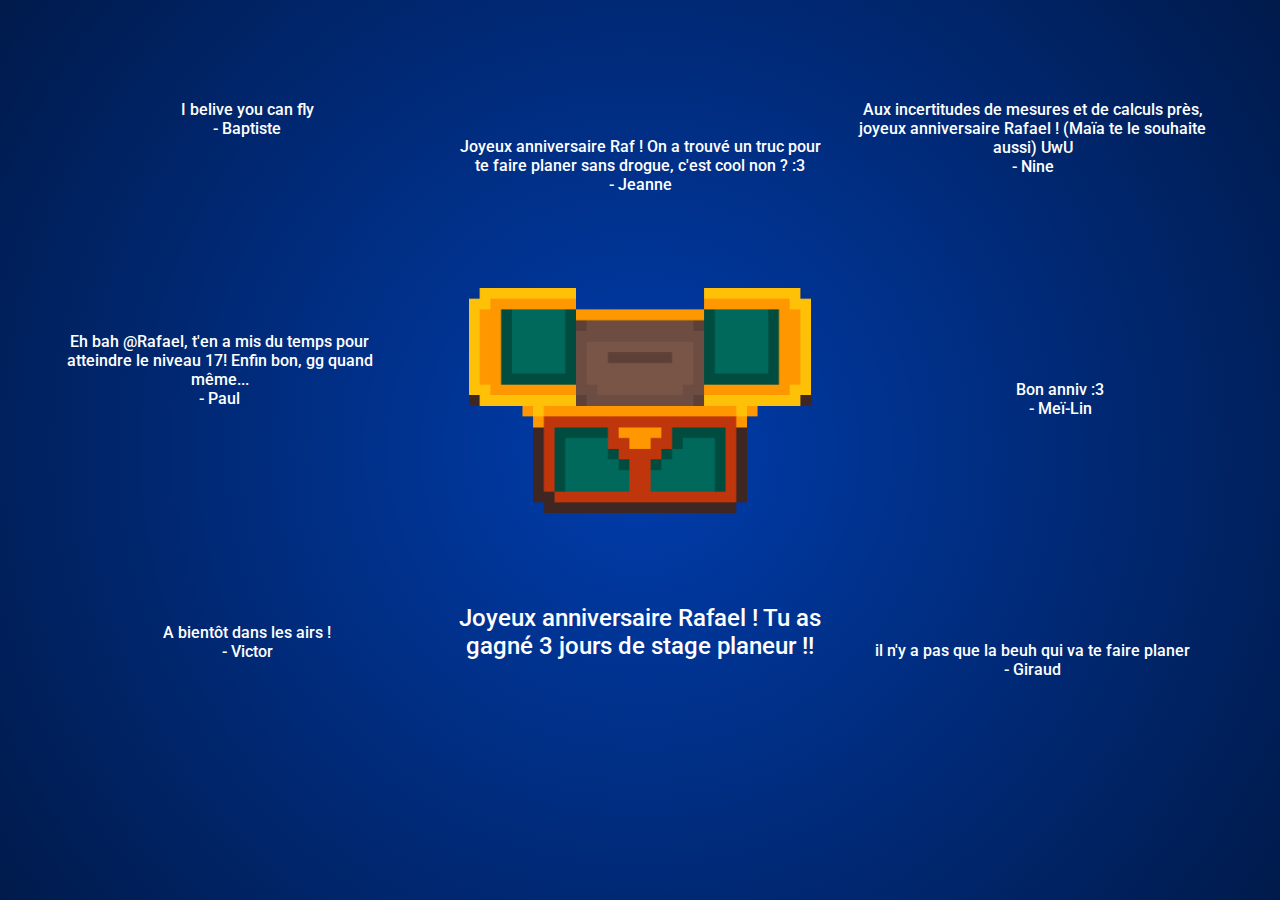
==== gift.html @ 80da7324 "Main - End of the first version" ====
<!DOCTYPE html>
<html>
	<head>
		<title>Click Me</title>
		<link href="main.css"rel="stylesheet" type="text/css">
	</head>
	<body>
		<div class="main">
			<div class="content">
				<div id="baptiste"><p>I belive you can fly<br>- Baptiste</p></div>
				<div id="jeanne"><p>Joyeux anniversaire Raf ! On a trouvé un truc pour te faire planer sans drogue, c'est cool non ? :3<br>- Jeanne</p></div>
				<div id="nine"><p>Aux incertitudes de mesures et de calculs près, joyeux anniversaire Rafael ! (Maïa te le souhaite aussi) UwU<br>- Nine</p></div>
				<div id="paul"><p>Eh bah @Rafael, t'en a mis du temps pour atteindre le niveau 17! Enfin bon, gg quand même...<br>- Paul</p></div>
				<div id="meilin"><p>Bon anniv :3<br>- Meï-Lin</p></div>
				<div id="victor"><p>A bientôt dans les airs !<br>- Victor</p></div>
				<div id="giraud"><p>il n'y a pas que la beuh qui va te faire planer<br>- Giraud</p></div>
				<div class="image">
					<img src="coffre-open.png">
				</div>
				<div class="undertext">
					<p>Joyeux anniversaire Rafael ! Tu as gagné 3 jours de stage planeur !!</p>
				</div>
			</div>
		</div>
	</body>	
</html>
---- main.css ----
@import url('https://fonts.googleapis.com/css2?family=Roboto:ital,wght@0,100;0,300;0,400;0,500;0,700;0,900;1,300&display=swap');

* {
	font-weight: 300;
	margin: 0;
	padding: 0;
	text-decoration: none;
	border: none;
	color: white;
	
	font-family: 'Roboto';
	font-weight: 500;
}

body {
	background: radial-gradient(circle, #003dad, #001a4b);
}

.main {
	padding: 5vh 5vw;
	width: 90vw;
	height: 90vh;
}

.content {
	position: relative;
	width: auto;
	height: 90vh;
	display: grid;
}

.content {
	display: grid;
	grid-template-columns: repeat(3, 1fr);
	grid-gap: 2vh 2vw;
	grid-auto-rows: 25vh;

	text-align: center;
}

.image {
	grid-column: 2;
	grid-row: 2;
}

img {
	max-width: 100%;
	height: 100%;
}

.undertext {
	grid-column: 2;
	grid-row: 3;
	
	font-weight: 700;
	font-size: x-large;
}

p {
	margin-top: 25% ;
}

.undertext p {
	margin-top: 20%;
}

#baptiste p, #nine p{
	margin-top: 15%;
}

#meilin p {
	margin-left: 15%;
}

#paul p {
	margin-top: 12%;
	margin-right: 15%;
}

#giraud p {
	margin-top: 30%;
}
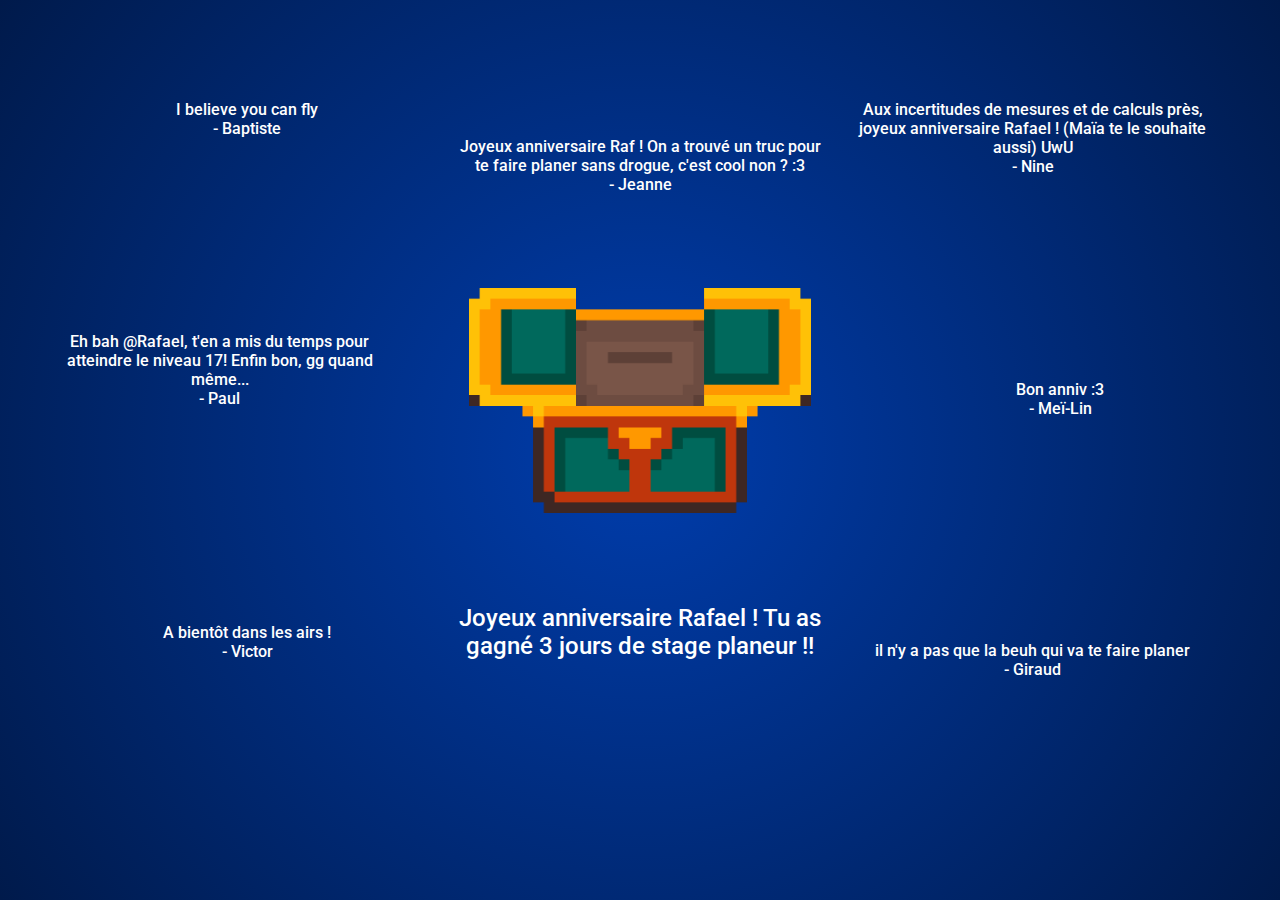
==== commit 59bb2e45: "Update gift.html" ====
--- a/gift.html
+++ b/gift.html
@@ -7,7 +7,7 @@
 	<body>
 		<div class="main">
 			<div class="content">
-				<div id="baptiste"><p>I belive you can fly<br>- Baptiste</p></div>
+				<div id="baptiste"><p>I believe you can fly<br>- Baptiste</p></div>
 				<div id="jeanne"><p>Joyeux anniversaire Raf ! On a trouvé un truc pour te faire planer sans drogue, c'est cool non ? :3<br>- Jeanne</p></div>
 				<div id="nine"><p>Aux incertitudes de mesures et de calculs près, joyeux anniversaire Rafael ! (Maïa te le souhaite aussi) UwU<br>- Nine</p></div>
 				<div id="paul"><p>Eh bah @Rafael, t'en a mis du temps pour atteindre le niveau 17! Enfin bon, gg quand même...<br>- Paul</p></div>
@@ -23,4 +23,4 @@
 			</div>
 		</div>
 	</body>	
-</html>+</html>
